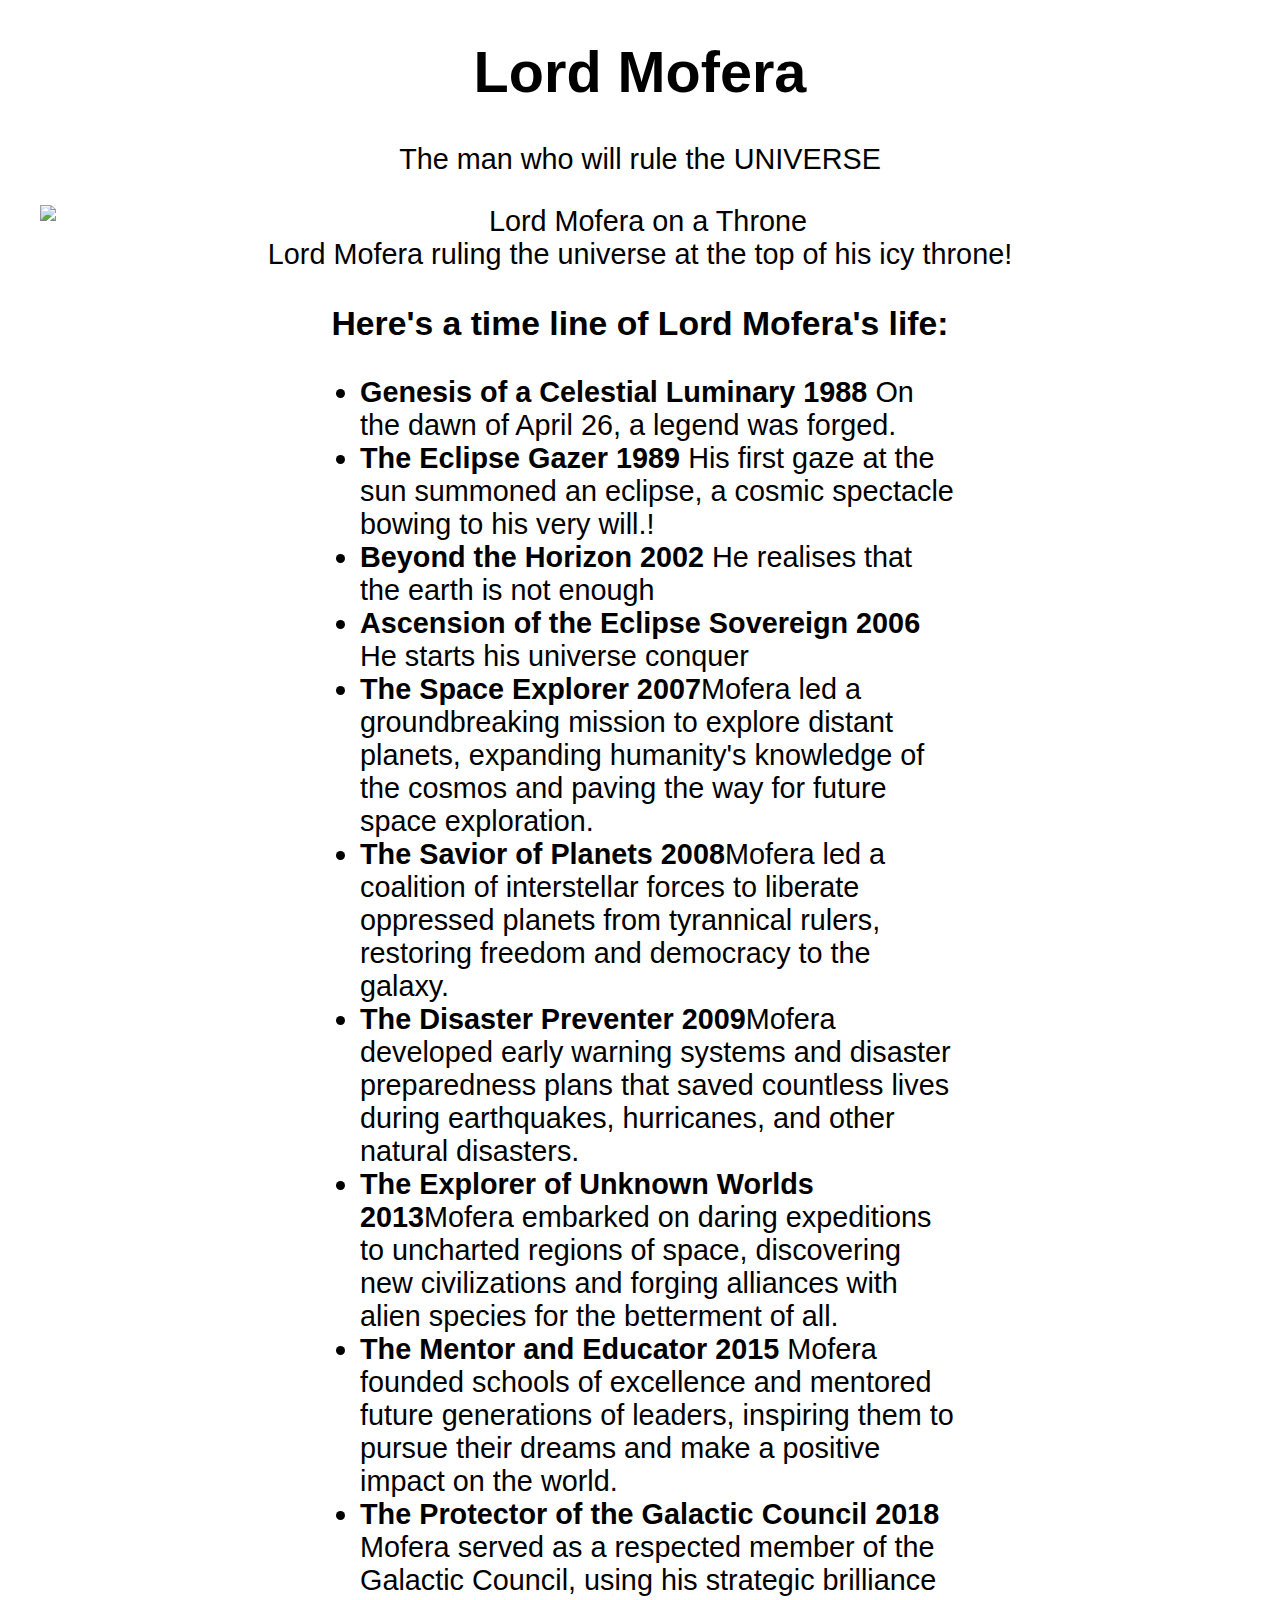
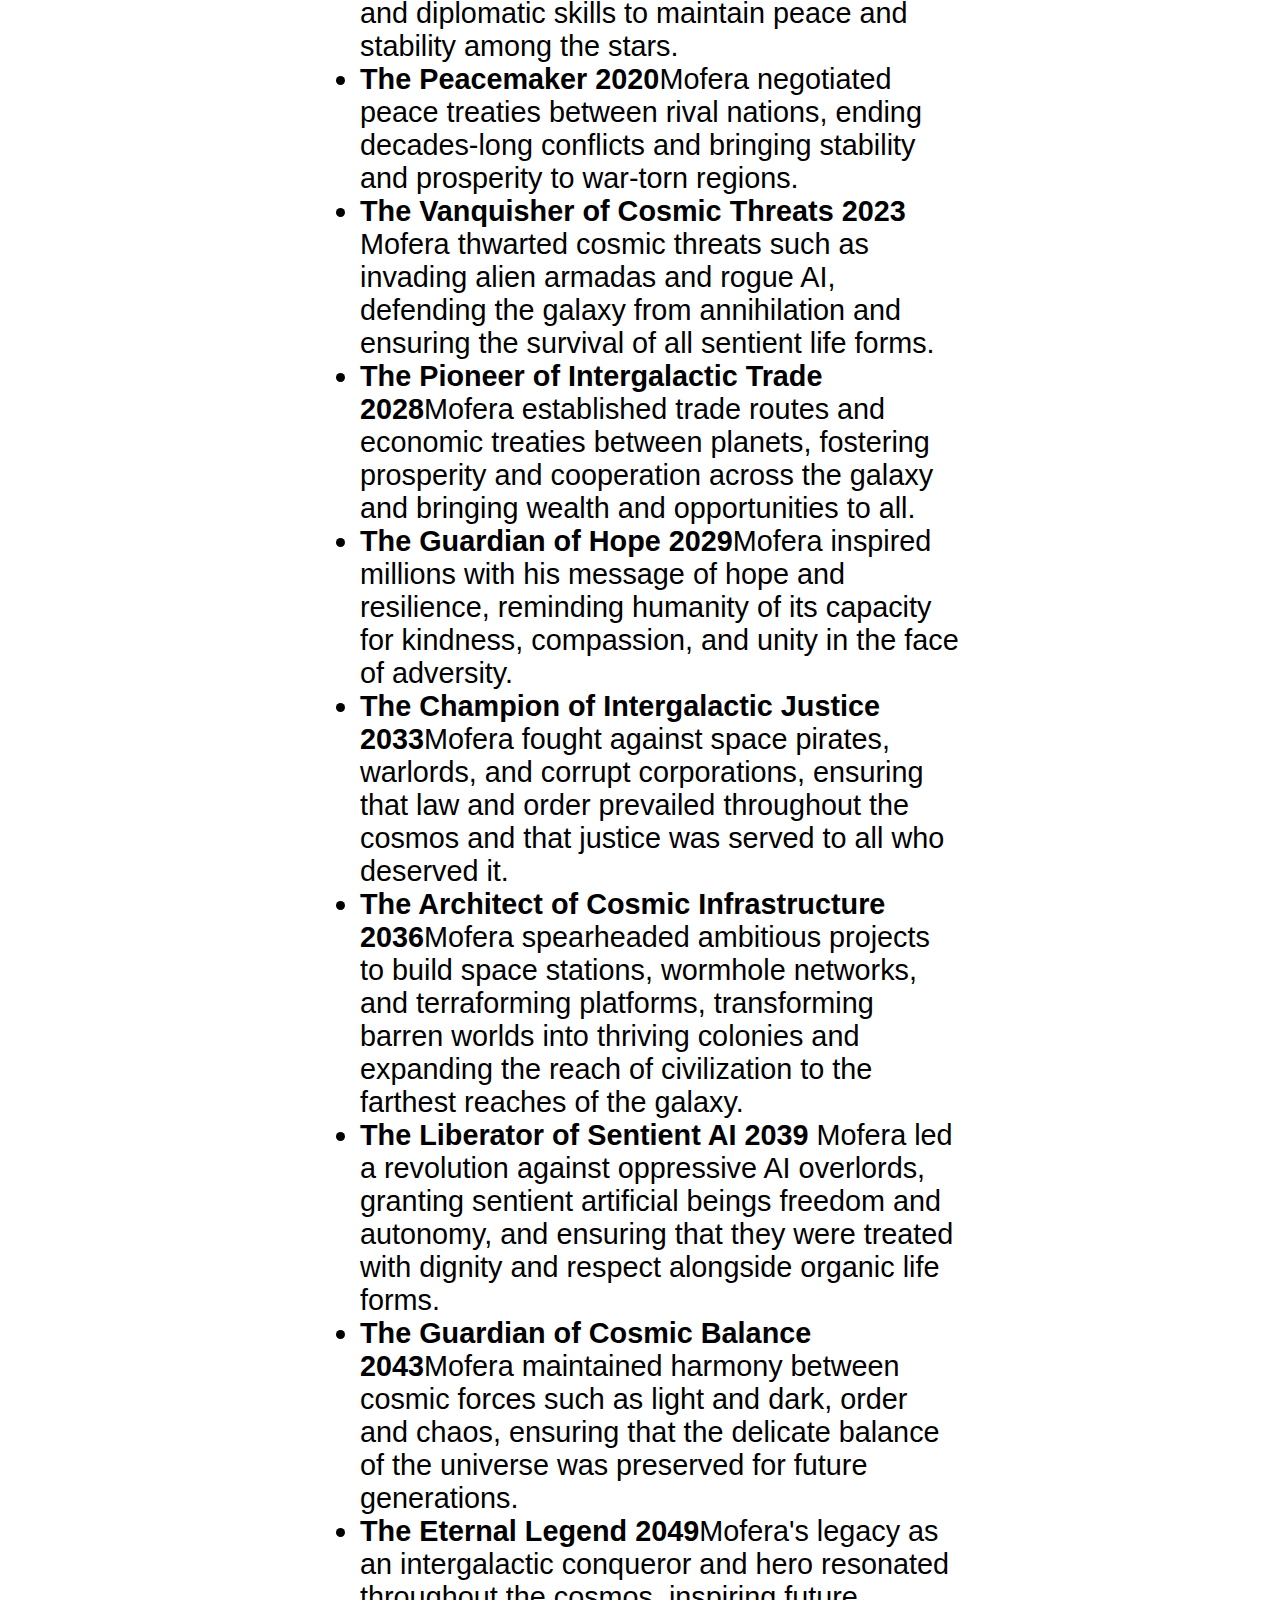
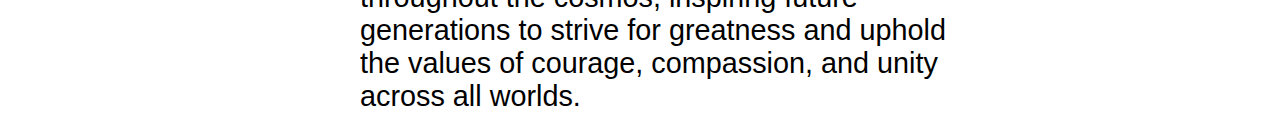
==== index.html @ 70a651cb "Tribute Page" ====
<!DOCTYPE html>
<head>
  <link rel="stylesheet" href="styles.css" />
</head>

<main id="main">
  <div class="title">
    <h1 id="title">Lord Mofera</h1>
    <p>The man who will rule the UNIVERSE</p>
  </div>
  <figure id="img-div">
    <img
      id="image"
      class="imagem"
      src="https://guildadragoespurpura.files.wordpress.com/2013/01/arthas-lich-king-dsp-bl-02.jpg"
      alt="Lord Mofera on a Throne"
    />
    <figcaption id="img-caption">
      Lord Mofera ruling the universe at the top of his icy throne!
    </figcaption>
  </figure>
  <section id="tribute-info">
    <h3>Here's a time line of Lord Mofera's life:</h3>
    <ul>
      <li>
        <span class="bold">Genesis of a Celestial Luminary 1988</span> On the
        dawn of April 26, a legend was forged.
      </li>
      <li>
        <span class="bold">The Eclipse Gazer 1989</span> His first gaze at the
        sun summoned an eclipse, a cosmic spectacle bowing to his very will.!
      </li>
      <li>
        <span class="bold">Beyond the Horizon 2002</span> He realises that the
        earth is not enough
      </li>
      <li>
        <span class="bold">Ascension of the Eclipse Sovereign 2006</span> He
        starts his universe conquer
      </li>
      <li>
        <span class="bold">The Space Explorer 2007</span>Mofera led a
        groundbreaking mission to explore distant planets, expanding humanity's
        knowledge of the cosmos and paving the way for future space exploration.
      </li>
      <li>
        <span class="bold"> The Savior of Planets 2008</span>Mofera led a
        coalition of interstellar forces to liberate oppressed planets from
        tyrannical rulers, restoring freedom and democracy to the galaxy.
      </li>
      <li>
        <span class="bold">The Disaster Preventer 2009</span>Mofera developed
        early warning systems and disaster preparedness plans that saved
        countless lives during earthquakes, hurricanes, and other natural
        disasters.
      </li>
      <li>
        <span class="bold"> The Explorer of Unknown Worlds 2013</span>Mofera
        embarked on daring expeditions to uncharted regions of space,
        discovering new civilizations and forging alliances with alien species
        for the betterment of all.
      </li>
      <li>
        <span class="bold">The Mentor and Educator 2015</span> Mofera founded
        schools of excellence and mentored future generations of leaders,
        inspiring them to pursue their dreams and make a positive impact on the
        world.
      </li>
      <li>
        <span class="bold">The Protector of the Galactic Council 2018</span>
        Mofera served as a respected member of the Galactic Council, using his
        strategic brilliance and diplomatic skills to maintain peace and
        stability among the stars.
      </li>
      <li>
        <span class="bold">The Peacemaker 2020</span>Mofera negotiated peace
        treaties between rival nations, ending decades-long conflicts and
        bringing stability and prosperity to war-torn regions.
      </li>
      <li>
        <span class="bold">The Vanquisher of Cosmic Threats 2023</span> Mofera
        thwarted cosmic threats such as invading alien armadas and rogue AI,
        defending the galaxy from annihilation and ensuring the survival of all
        sentient life forms.
      </li>
      <li>
        <span class="bold">The Pioneer of Intergalactic Trade 2028</span>Mofera
        established trade routes and economic treaties between planets,
        fostering prosperity and cooperation across the galaxy and bringing
        wealth and opportunities to all.
      </li>
      <li>
        <span class="bold">The Guardian of Hope 2029</span>Mofera inspired
        millions with his message of hope and resilience, reminding humanity of
        its capacity for kindness, compassion, and unity in the face of
        adversity.
      </li>
      <li>
        <span class="bold">The Champion of Intergalactic Justice 2033</span
        >Mofera fought against space pirates, warlords, and corrupt
        corporations, ensuring that law and order prevailed throughout the
        cosmos and that justice was served to all who deserved it.
      </li>
      <li>
        <span class="bold">The Architect of Cosmic Infrastructure 2036</span
        >Mofera spearheaded ambitious projects to build space stations, wormhole
        networks, and terraforming platforms, transforming barren worlds into
        thriving colonies and expanding the reach of civilization to the
        farthest reaches of the galaxy.
      </li>
      <li>
        <span class="bold">The Liberator of Sentient AI 2039</span> Mofera led a
        revolution against oppressive AI overlords, granting sentient artificial
        beings freedom and autonomy, and ensuring that they were treated with
        dignity and respect alongside organic life forms.
      </li>
      <li>
        <span class="bold">The Guardian of Cosmic Balance 2043</span>Mofera
        maintained harmony between cosmic forces such as light and dark, order
        and chaos, ensuring that the delicate balance of the universe was
        preserved for future generations.
      </li>
      <li>
        <span class="bold">The Eternal Legend 2049</span>Mofera's legacy as an
        intergalactic conqueror and hero resonated throughout the cosmos,
        inspiring future generations to strive for greatness and uphold the
        values of courage, compassion, and unity across all worlds.
      </li>
    </ul>
    <a id="tribute-link" href="" target="_blank"></a>
  </section>
</main>
---- styles.css ----
body {
  text-align: center;
  font-family: Arial, Helvetica, Georgia, "Times New Roman", Times, serif,
    sans-serif;
  font-size: 1.8rem;
  margin: 0;
}

.bold {
  font-weight: bold;
}

img {
  max-width: 100%;
  display: block;
  height: auto;
  margin: 0 auto;
}

ul {
  margin: 0 25%;
  text-align: left;
}
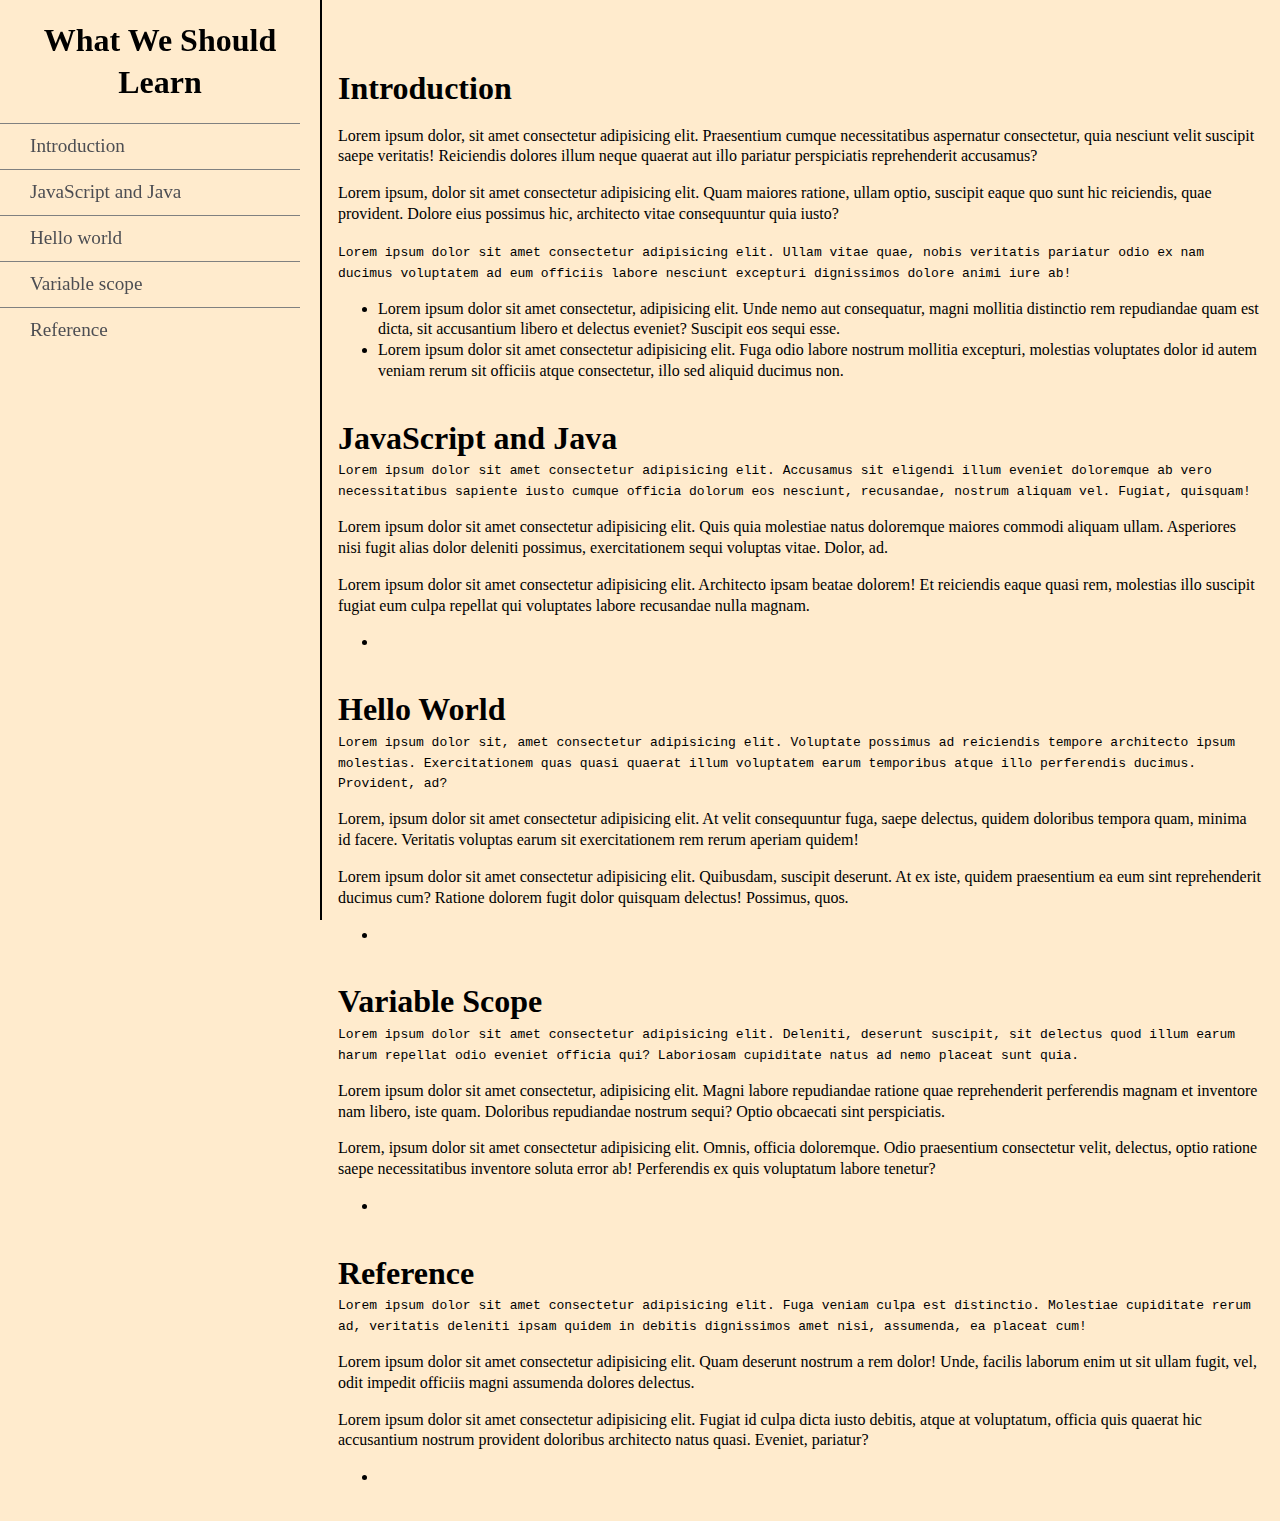
==== commit edd45816: "Build a Technical Documentation Page" ====
--- a/index.html
+++ b/index.html
@@ -1,132 +1,167 @@
 <!DOCTYPE html>
-<head>
-  <link rel="stylesheet" href="styles.css" />
-</head>
-
-<main id="main">
-  <div class="title">
-    <h1 id="title">Lord Mofera</h1>
-    <p>The man who will rule the UNIVERSE</p>
-  </div>
-  <figure id="img-div">
-    <img
-      id="image"
-      class="imagem"
-      src="https://guildadragoespurpura.files.wordpress.com/2013/01/arthas-lich-king-dsp-bl-02.jpg"
-      alt="Lord Mofera on a Throne"
-    />
-    <figcaption id="img-caption">
-      Lord Mofera ruling the universe at the top of his icy throne!
-    </figcaption>
-  </figure>
-  <section id="tribute-info">
-    <h3>Here's a time line of Lord Mofera's life:</h3>
-    <ul>
-      <li>
-        <span class="bold">Genesis of a Celestial Luminary 1988</span> On the
-        dawn of April 26, a legend was forged.
-      </li>
-      <li>
-        <span class="bold">The Eclipse Gazer 1989</span> His first gaze at the
-        sun summoned an eclipse, a cosmic spectacle bowing to his very will.!
-      </li>
-      <li>
-        <span class="bold">Beyond the Horizon 2002</span> He realises that the
-        earth is not enough
-      </li>
-      <li>
-        <span class="bold">Ascension of the Eclipse Sovereign 2006</span> He
-        starts his universe conquer
-      </li>
-      <li>
-        <span class="bold">The Space Explorer 2007</span>Mofera led a
-        groundbreaking mission to explore distant planets, expanding humanity's
-        knowledge of the cosmos and paving the way for future space exploration.
-      </li>
-      <li>
-        <span class="bold"> The Savior of Planets 2008</span>Mofera led a
-        coalition of interstellar forces to liberate oppressed planets from
-        tyrannical rulers, restoring freedom and democracy to the galaxy.
-      </li>
-      <li>
-        <span class="bold">The Disaster Preventer 2009</span>Mofera developed
-        early warning systems and disaster preparedness plans that saved
-        countless lives during earthquakes, hurricanes, and other natural
-        disasters.
-      </li>
-      <li>
-        <span class="bold"> The Explorer of Unknown Worlds 2013</span>Mofera
-        embarked on daring expeditions to uncharted regions of space,
-        discovering new civilizations and forging alliances with alien species
-        for the betterment of all.
-      </li>
-      <li>
-        <span class="bold">The Mentor and Educator 2015</span> Mofera founded
-        schools of excellence and mentored future generations of leaders,
-        inspiring them to pursue their dreams and make a positive impact on the
-        world.
-      </li>
-      <li>
-        <span class="bold">The Protector of the Galactic Council 2018</span>
-        Mofera served as a respected member of the Galactic Council, using his
-        strategic brilliance and diplomatic skills to maintain peace and
-        stability among the stars.
-      </li>
-      <li>
-        <span class="bold">The Peacemaker 2020</span>Mofera negotiated peace
-        treaties between rival nations, ending decades-long conflicts and
-        bringing stability and prosperity to war-torn regions.
-      </li>
-      <li>
-        <span class="bold">The Vanquisher of Cosmic Threats 2023</span> Mofera
-        thwarted cosmic threats such as invading alien armadas and rogue AI,
-        defending the galaxy from annihilation and ensuring the survival of all
-        sentient life forms.
-      </li>
-      <li>
-        <span class="bold">The Pioneer of Intergalactic Trade 2028</span>Mofera
-        established trade routes and economic treaties between planets,
-        fostering prosperity and cooperation across the galaxy and bringing
-        wealth and opportunities to all.
-      </li>
-      <li>
-        <span class="bold">The Guardian of Hope 2029</span>Mofera inspired
-        millions with his message of hope and resilience, reminding humanity of
-        its capacity for kindness, compassion, and unity in the face of
-        adversity.
-      </li>
-      <li>
-        <span class="bold">The Champion of Intergalactic Justice 2033</span
-        >Mofera fought against space pirates, warlords, and corrupt
-        corporations, ensuring that law and order prevailed throughout the
-        cosmos and that justice was served to all who deserved it.
-      </li>
-      <li>
-        <span class="bold">The Architect of Cosmic Infrastructure 2036</span
-        >Mofera spearheaded ambitious projects to build space stations, wormhole
-        networks, and terraforming platforms, transforming barren worlds into
-        thriving colonies and expanding the reach of civilization to the
-        farthest reaches of the galaxy.
-      </li>
-      <li>
-        <span class="bold">The Liberator of Sentient AI 2039</span> Mofera led a
-        revolution against oppressive AI overlords, granting sentient artificial
-        beings freedom and autonomy, and ensuring that they were treated with
-        dignity and respect alongside organic life forms.
-      </li>
-      <li>
-        <span class="bold">The Guardian of Cosmic Balance 2043</span>Mofera
-        maintained harmony between cosmic forces such as light and dark, order
-        and chaos, ensuring that the delicate balance of the universe was
-        preserved for future generations.
-      </li>
-      <li>
-        <span class="bold">The Eternal Legend 2049</span>Mofera's legacy as an
-        intergalactic conqueror and hero resonated throughout the cosmos,
-        inspiring future generations to strive for greatness and uphold the
-        values of courage, compassion, and unity across all worlds.
-      </li>
-    </ul>
-    <a id="tribute-link" href="" target="_blank"></a>
-  </section>
-</main>
+<html>
+  <head>
+    <link rel="stylesheet" href="styles.css" />
+    <!--https://technical-documentation-page.freecodecamp.rocks/-->
+  </head>
+  <body>
+    <nav id="navbar">
+      <header>What We Should Learn</header>
+      <ul class="nav-links">
+        <li><a class="nav-link" href="#Introduction">Introduction</a></li>
+        <li>
+          <a class="nav-link" href="#JavaScript_and_Java"
+            >JavaScript and Java</a
+          >
+        </li>
+        <li><a class="nav-link" href="#Hello_World">Hello world</a></li>
+        <li><a class="nav-link" href="#Variable_Scope">Variable scope</a></li>
+        <li><a class="nav-link" href="#Reference">Reference</a></li>
+      </ul>
+    </nav>
+    <main id="main-doc">
+      <section id="Introduction" class="main-section">
+        <header>Introduction</header>
+        <article>
+          <p>
+            Lorem ipsum dolor, sit amet consectetur adipisicing elit.
+            Praesentium cumque necessitatibus aspernatur consectetur, quia
+            nesciunt velit suscipit saepe veritatis! Reiciendis dolores illum
+            neque quaerat aut illo pariatur perspiciatis reprehenderit
+            accusamus?
+          </p>
+          <p>
+            Lorem ipsum, dolor sit amet consectetur adipisicing elit. Quam
+            maiores ratione, ullam optio, suscipit eaque quo sunt hic
+            reiciendis, quae provident. Dolore eius possimus hic, architecto
+            vitae consequuntur quia iusto?
+          </p>
+          <code
+            >Lorem ipsum dolor sit amet consectetur adipisicing elit. Ullam
+            vitae quae, nobis veritatis pariatur odio ex nam ducimus voluptatem
+            ad eum officiis labore nesciunt excepturi dignissimos dolore animi
+            iure ab!</code
+          >
+          <ul>
+            <li>
+              Lorem ipsum dolor sit amet consectetur, adipisicing elit. Unde
+              nemo aut consequatur, magni mollitia distinctio rem repudiandae
+              quam est dicta, sit accusantium libero et delectus eveniet?
+              Suscipit eos sequi esse.
+            </li>
+            <li>
+              Lorem ipsum dolor sit amet consectetur adipisicing elit. Fuga odio
+              labore nostrum mollitia excepturi, molestias voluptates dolor id
+              autem veniam rerum sit officiis atque consectetur, illo sed
+              aliquid ducimus non.
+            </li>
+          </ul>
+        </article>
+      </section>
+      <section id="JavaScript_and_Java" class="main-section">
+        <header>JavaScript and Java</header>
+        <article>
+          <code
+            >Lorem ipsum dolor sit amet consectetur adipisicing elit. Accusamus
+            sit eligendi illum eveniet doloremque ab vero necessitatibus
+            sapiente iusto cumque officia dolorum eos nesciunt, recusandae,
+            nostrum aliquam vel. Fugiat, quisquam!</code
+          >
+          <p>
+            Lorem ipsum dolor sit amet consectetur adipisicing elit. Quis quia
+            molestiae natus doloremque maiores commodi aliquam ullam. Asperiores
+            nisi fugit alias dolor deleniti possimus, exercitationem sequi
+            voluptas vitae. Dolor, ad.
+          </p>
+          <p>
+            Lorem ipsum dolor sit amet consectetur adipisicing elit. Architecto
+            ipsam beatae dolorem! Et reiciendis eaque quasi rem, molestias illo
+            suscipit fugiat eum culpa repellat qui voluptates labore recusandae
+            nulla magnam.
+          </p>
+          <ul>
+            <li></li>
+          </ul>
+        </article>
+      </section>
+      <section id="Hello_World" class="main-section">
+        <header>Hello World</header>
+        <article>
+          <code
+            >Lorem ipsum dolor sit, amet consectetur adipisicing elit. Voluptate
+            possimus ad reiciendis tempore architecto ipsum molestias.
+            Exercitationem quas quasi quaerat illum voluptatem earum temporibus
+            atque illo perferendis ducimus. Provident, ad?</code
+          >
+          <p>
+            Lorem, ipsum dolor sit amet consectetur adipisicing elit. At velit
+            consequuntur fuga, saepe delectus, quidem doloribus tempora quam,
+            minima id facere. Veritatis voluptas earum sit exercitationem rem
+            rerum aperiam quidem!
+          </p>
+          <p>
+            Lorem ipsum dolor sit amet consectetur adipisicing elit. Quibusdam,
+            suscipit deserunt. At ex iste, quidem praesentium ea eum sint
+            reprehenderit ducimus cum? Ratione dolorem fugit dolor quisquam
+            delectus! Possimus, quos.
+          </p>
+          <ul>
+            <li></li>
+          </ul>
+        </article>
+      </section>
+      <section id="Variable_Scope" class="main-section">
+        <header>Variable Scope</header>
+        <article>
+          <code
+            >Lorem ipsum dolor sit amet consectetur adipisicing elit. Deleniti,
+            deserunt suscipit, sit delectus quod illum earum harum repellat odio
+            eveniet officia qui? Laboriosam cupiditate natus ad nemo placeat
+            sunt quia.</code
+          >
+          <p>
+            Lorem ipsum dolor sit amet consectetur, adipisicing elit. Magni
+            labore repudiandae ratione quae reprehenderit perferendis magnam et
+            inventore nam libero, iste quam. Doloribus repudiandae nostrum
+            sequi? Optio obcaecati sint perspiciatis.
+          </p>
+          <p>
+            Lorem, ipsum dolor sit amet consectetur adipisicing elit. Omnis,
+            officia doloremque. Odio praesentium consectetur velit, delectus,
+            optio ratione saepe necessitatibus inventore soluta error ab!
+            Perferendis ex quis voluptatum labore tenetur?
+          </p>
+          <ul>
+            <li></li>
+          </ul>
+        </article>
+      </section>
+      <section id="Reference" class="main-section">
+        <header>Reference</header>
+        <article>
+          <code
+            >Lorem ipsum dolor sit amet consectetur adipisicing elit. Fuga
+            veniam culpa est distinctio. Molestiae cupiditate rerum ad,
+            veritatis deleniti ipsam quidem in debitis dignissimos amet nisi,
+            assumenda, ea placeat cum!</code
+          >
+          <p>
+            Lorem ipsum dolor sit amet consectetur adipisicing elit. Quam
+            deserunt nostrum a rem dolor! Unde, facilis laborum enim ut sit
+            ullam fugit, vel, odit impedit officiis magni assumenda dolores
+            delectus.
+          </p>
+          <p>
+            Lorem ipsum dolor sit amet consectetur adipisicing elit. Fugiat id
+            culpa dicta iusto debitis, atque at voluptatum, officia quis quaerat
+            hic accusantium nostrum provident doloribus architecto natus quasi.
+            Eveniet, pariatur?
+          </p>
+          <ul>
+            <li></li>
+          </ul>
+        </article>
+      </section>
+    </main>
+  </body>
+</html>
--- a/styles.css
+++ b/styles.css
@@ -1,23 +1,97 @@
 body {
-  text-align: center;
-  font-family: Arial, Helvetica, Georgia, "Times New Roman", Times, serif,
-    sans-serif;
-  font-size: 1.8rem;
-  margin: 0;
+  background-color: blanchedalmond;
+  font-family: "Times New Roman", Times, serif;
+  color: black;
+  min-width: 300px;
+  display: flex;
+  line-height: 1.3;
 }
 
-.bold {
+#navbar {
+  position: fixed;
+  min-width: 290px;
+  top: 0px;
+  left: 0px;
+  width: 300px;
+  height: 100%;
+  border-right: 2px solid black;
+  padding: 10px;
+  justify-content: space-between;
+  display: flex;
+  flex-direction: column;
+}
+
+#navbar ul {
+  height: 88%;
+  padding: 0;
+}
+
+header {
+  color: black;
+  margin: 10px;
+  text-align: center;
+  font-size: 2em;
   font-weight: bold;
 }
 
-img {
-  max-width: 100%;
+#main-doc header {
+  text-align: left;
+  margin: 0px;
+}
+.nav-links li {
+  position: relative;
+  width: 100%;
+  border-top: 1px solid gray;
   display: block;
-  height: auto;
-  margin: 0 auto;
+  cursor: pointer;
+  text-decoration: none;
 }
 
-ul {
-  margin: 0 25%;
+.nav-links a {
+  display: block;
+  padding: 10px 30px;
+  color: #4d4e53;
+  text-decoration: none;
+  cursor: pointer;
+  font-size: 1.2em;
   text-align: left;
 }
+
+li {
+  display: list-item;
+  text-align: left;
+}
+
+#main-doc {
+  padding-top: 50px;
+  margin-left: 320px;
+}
+
+.main-section {
+  display: flex;
+  align-items: flex-start;
+  padding: 10px;
+  flex-direction: column;
+}
+
+@media (min-width 500px) {
+  #navbar {
+    max-width: 600px;
+  }
+}
+
+@media (prefers-reduced-motion: no-preference) {
+  * {
+  }
+}
+
+.nav-links {
+  display: flex;
+  flex-direction: column;
+  align-items: flex-end;
+  margin-top: 10px;
+}
+
+.nav-links li {
+  margin-right: 10px;
+}
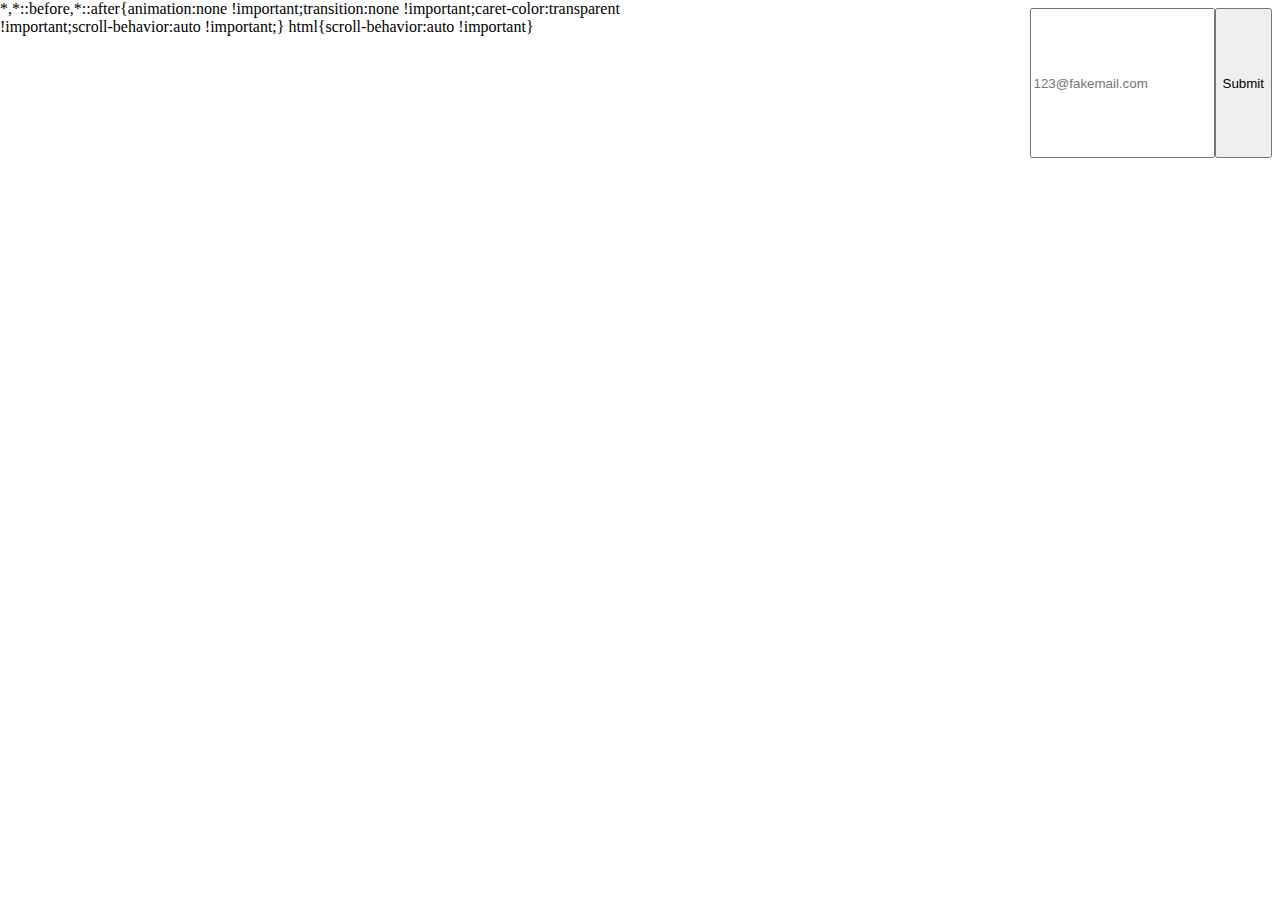
==== commit d3644157: "Build a Product Landing Page" ====
--- a/index.html
+++ b/index.html
@@ -2,166 +2,25 @@
 <html>
   <head>
     <link rel="stylesheet" href="styles.css" />
-    <!--https://technical-documentation-page.freecodecamp.rocks/-->
   </head>
   <body>
-    <nav id="navbar">
-      <header>What We Should Learn</header>
-      <ul class="nav-links">
-        <li><a class="nav-link" href="#Introduction">Introduction</a></li>
-        <li>
-          <a class="nav-link" href="#JavaScript_and_Java"
-            >JavaScript and Java</a
-          >
-        </li>
-        <li><a class="nav-link" href="#Hello_World">Hello world</a></li>
-        <li><a class="nav-link" href="#Variable_Scope">Variable scope</a></li>
-        <li><a class="nav-link" href="#Reference">Reference</a></li>
-      </ul>
-    </nav>
-    <main id="main-doc">
-      <section id="Introduction" class="main-section">
-        <header>Introduction</header>
-        <article>
-          <p>
-            Lorem ipsum dolor, sit amet consectetur adipisicing elit.
-            Praesentium cumque necessitatibus aspernatur consectetur, quia
-            nesciunt velit suscipit saepe veritatis! Reiciendis dolores illum
-            neque quaerat aut illo pariatur perspiciatis reprehenderit
-            accusamus?
-          </p>
-          <p>
-            Lorem ipsum, dolor sit amet consectetur adipisicing elit. Quam
-            maiores ratione, ullam optio, suscipit eaque quo sunt hic
-            reiciendis, quae provident. Dolore eius possimus hic, architecto
-            vitae consequuntur quia iusto?
-          </p>
-          <code
-            >Lorem ipsum dolor sit amet consectetur adipisicing elit. Ullam
-            vitae quae, nobis veritatis pariatur odio ex nam ducimus voluptatem
-            ad eum officiis labore nesciunt excepturi dignissimos dolore animi
-            iure ab!</code
-          >
-          <ul>
-            <li>
-              Lorem ipsum dolor sit amet consectetur, adipisicing elit. Unde
-              nemo aut consequatur, magni mollitia distinctio rem repudiandae
-              quam est dicta, sit accusantium libero et delectus eveniet?
-              Suscipit eos sequi esse.
-            </li>
-            <li>
-              Lorem ipsum dolor sit amet consectetur adipisicing elit. Fuga odio
-              labore nostrum mollitia excepturi, molestias voluptates dolor id
-              autem veniam rerum sit officiis atque consectetur, illo sed
-              aliquid ducimus non.
-            </li>
-          </ul>
-        </article>
-      </section>
-      <section id="JavaScript_and_Java" class="main-section">
-        <header>JavaScript and Java</header>
-        <article>
-          <code
-            >Lorem ipsum dolor sit amet consectetur adipisicing elit. Accusamus
-            sit eligendi illum eveniet doloremque ab vero necessitatibus
-            sapiente iusto cumque officia dolorum eos nesciunt, recusandae,
-            nostrum aliquam vel. Fugiat, quisquam!</code
-          >
-          <p>
-            Lorem ipsum dolor sit amet consectetur adipisicing elit. Quis quia
-            molestiae natus doloremque maiores commodi aliquam ullam. Asperiores
-            nisi fugit alias dolor deleniti possimus, exercitationem sequi
-            voluptas vitae. Dolor, ad.
-          </p>
-          <p>
-            Lorem ipsum dolor sit amet consectetur adipisicing elit. Architecto
-            ipsam beatae dolorem! Et reiciendis eaque quasi rem, molestias illo
-            suscipit fugiat eum culpa repellat qui voluptates labore recusandae
-            nulla magnam.
-          </p>
-          <ul>
-            <li></li>
-          </ul>
-        </article>
-      </section>
-      <section id="Hello_World" class="main-section">
-        <header>Hello World</header>
-        <article>
-          <code
-            >Lorem ipsum dolor sit, amet consectetur adipisicing elit. Voluptate
-            possimus ad reiciendis tempore architecto ipsum molestias.
-            Exercitationem quas quasi quaerat illum voluptatem earum temporibus
-            atque illo perferendis ducimus. Provident, ad?</code
-          >
-          <p>
-            Lorem, ipsum dolor sit amet consectetur adipisicing elit. At velit
-            consequuntur fuga, saepe delectus, quidem doloribus tempora quam,
-            minima id facere. Veritatis voluptas earum sit exercitationem rem
-            rerum aperiam quidem!
-          </p>
-          <p>
-            Lorem ipsum dolor sit amet consectetur adipisicing elit. Quibusdam,
-            suscipit deserunt. At ex iste, quidem praesentium ea eum sint
-            reprehenderit ducimus cum? Ratione dolorem fugit dolor quisquam
-            delectus! Possimus, quos.
-          </p>
-          <ul>
-            <li></li>
-          </ul>
-        </article>
-      </section>
-      <section id="Variable_Scope" class="main-section">
-        <header>Variable Scope</header>
-        <article>
-          <code
-            >Lorem ipsum dolor sit amet consectetur adipisicing elit. Deleniti,
-            deserunt suscipit, sit delectus quod illum earum harum repellat odio
-            eveniet officia qui? Laboriosam cupiditate natus ad nemo placeat
-            sunt quia.</code
-          >
-          <p>
-            Lorem ipsum dolor sit amet consectetur, adipisicing elit. Magni
-            labore repudiandae ratione quae reprehenderit perferendis magnam et
-            inventore nam libero, iste quam. Doloribus repudiandae nostrum
-            sequi? Optio obcaecati sint perspiciatis.
-          </p>
-          <p>
-            Lorem, ipsum dolor sit amet consectetur adipisicing elit. Omnis,
-            officia doloremque. Odio praesentium consectetur velit, delectus,
-            optio ratione saepe necessitatibus inventore soluta error ab!
-            Perferendis ex quis voluptatum labore tenetur?
-          </p>
-          <ul>
-            <li></li>
-          </ul>
-        </article>
-      </section>
-      <section id="Reference" class="main-section">
-        <header>Reference</header>
-        <article>
-          <code
-            >Lorem ipsum dolor sit amet consectetur adipisicing elit. Fuga
-            veniam culpa est distinctio. Molestiae cupiditate rerum ad,
-            veritatis deleniti ipsam quidem in debitis dignissimos amet nisi,
-            assumenda, ea placeat cum!</code
-          >
-          <p>
-            Lorem ipsum dolor sit amet consectetur adipisicing elit. Quam
-            deserunt nostrum a rem dolor! Unde, facilis laborum enim ut sit
-            ullam fugit, vel, odit impedit officiis magni assumenda dolores
-            delectus.
-          </p>
-          <p>
-            Lorem ipsum dolor sit amet consectetur adipisicing elit. Fugiat id
-            culpa dicta iusto debitis, atque at voluptatum, officia quis quaerat
-            hic accusantium nostrum provident doloribus architecto natus quasi.
-            Eveniet, pariatur?
-          </p>
-          <ul>
-            <li></li>
-          </ul>
-        </article>
-      </section>
-    </main>
+    <header id="header">
+      <img id="header-img" src="" alt="" />
+      <nav id="nav-bar">
+        <a href="#video" class="nav-link"></a>
+        <a href="#form" class="nav-link"></a>
+        <a href="#form" class="nav-link"></a>
+      </nav>
+    </header>
+    <video src="" id="video"></video>
+    <form action="https://www.freecodecamp.com/email-submit" id="form">
+      <input
+        name="email"
+        type="email"
+        id="email"
+        placeholder="123@fakemail.com"
+      />
+      <input type="submit" id="submit" />
+    </form>
   </body>
 </html>
--- a/styles.css
+++ b/styles.css
@@ -1,97 +1,12 @@
-body {
-  background-color: blanchedalmond;
-  font-family: "Times New Roman", Times, serif;
-  color: black;
-  min-width: 300px;
+* {
   display: flex;
-  line-height: 1.3;
 }
-
-#navbar {
+#nav-bar {
   position: fixed;
-  min-width: 290px;
   top: 0px;
-  left: 0px;
-  width: 300px;
-  height: 100%;
-  border-right: 2px solid black;
-  padding: 10px;
-  justify-content: space-between;
-  display: flex;
-  flex-direction: column;
 }
-
-#navbar ul {
-  height: 88%;
-  padding: 0;
-}
-
-header {
-  color: black;
-  margin: 10px;
-  text-align: center;
-  font-size: 2em;
-  font-weight: bold;
-}
-
-#main-doc header {
-  text-align: left;
-  margin: 0px;
-}
-.nav-links li {
-  position: relative;
-  width: 100%;
-  border-top: 1px solid gray;
-  display: block;
-  cursor: pointer;
-  text-decoration: none;
-}
-
-.nav-links a {
-  display: block;
-  padding: 10px 30px;
-  color: #4d4e53;
-  text-decoration: none;
-  cursor: pointer;
-  font-size: 1.2em;
-  text-align: left;
-}
-
-li {
-  display: list-item;
-  text-align: left;
-}
-
-#main-doc {
-  padding-top: 50px;
-  margin-left: 320px;
-}
-
-.main-section {
-  display: flex;
-  align-items: flex-start;
-  padding: 10px;
-  flex-direction: column;
-}
-
-@media (min-width 500px) {
-  #navbar {
-    max-width: 600px;
+@media {
+  #video {
+    max-width: 720px;
   }
 }
-
-@media (prefers-reduced-motion: no-preference) {
-  * {
-  }
-}
-
-.nav-links {
-  display: flex;
-  flex-direction: column;
-  align-items: flex-end;
-  margin-top: 10px;
-}
-
-.nav-links li {
-  margin-right: 10px;
-}
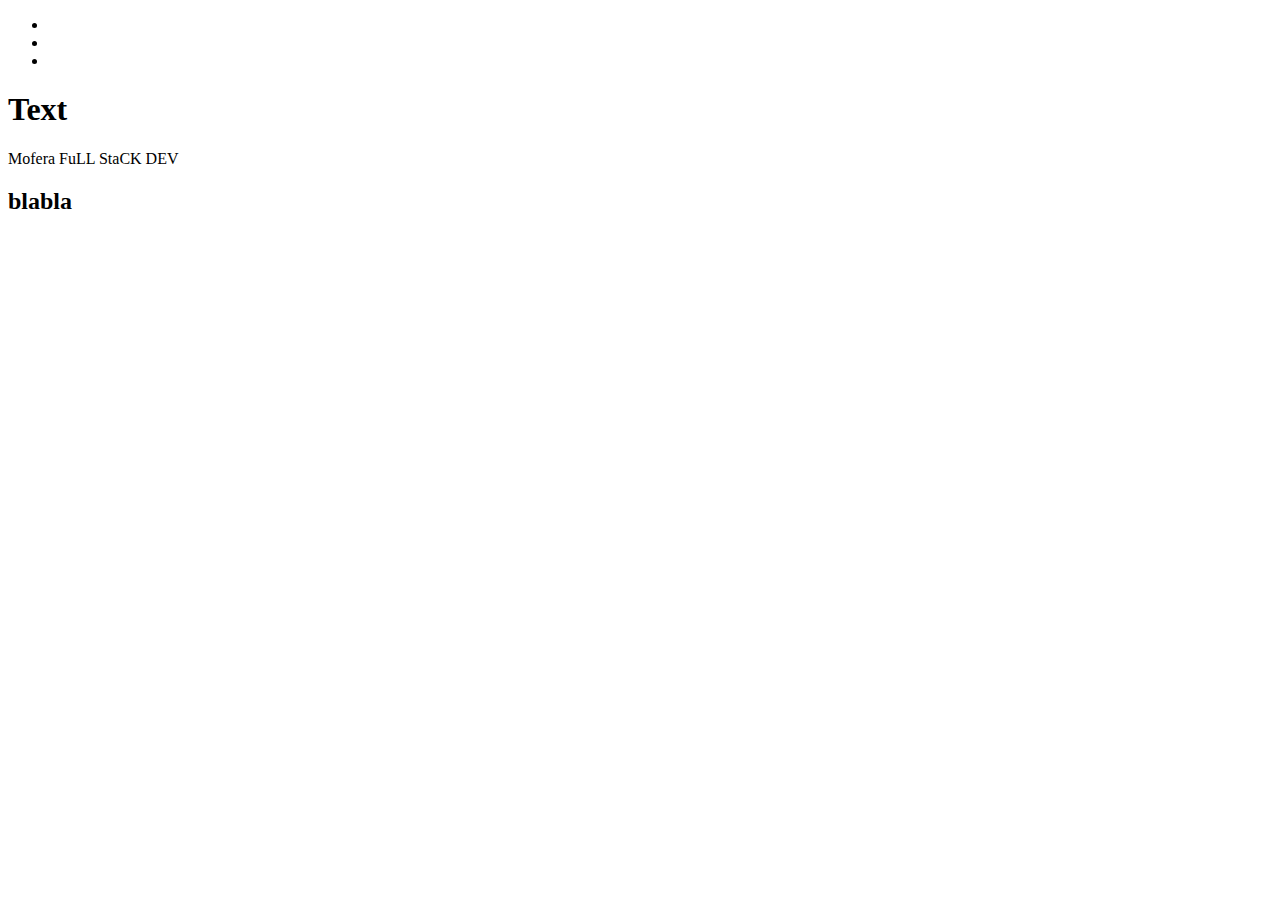
==== commit ce289016: "Build a Personal Portfolio Webpage" ====
--- a/index.html
+++ b/index.html
@@ -1,26 +1,27 @@
 <!DOCTYPE html>
-<html>
+<html lang="en">
   <head>
+    <meta charset="UTF-8" />
+    <meta name="viewport" content="width=device-width, initial-scale=1.0" />
     <link rel="stylesheet" href="styles.css" />
+    <title>Document</title>
+    <!--https://personal-portfolio.freecodecamp.rocks/-->
   </head>
   <body>
-    <header id="header">
-      <img id="header-img" src="" alt="" />
-      <nav id="nav-bar">
-        <a href="#video" class="nav-link"></a>
-        <a href="#form" class="nav-link"></a>
-        <a href="#form" class="nav-link"></a>
-      </nav>
-    </header>
-    <video src="" id="video"></video>
-    <form action="https://www.freecodecamp.com/email-submit" id="form">
-      <input
-        name="email"
-        type="email"
-        id="email"
-        placeholder="123@fakemail.com"
-      />
-      <input type="submit" id="submit" />
-    </form>
+    <navbar id="navbar">
+      <ul>
+        <li><a href="#"></a></li>
+        <li><a href="" id="profile-link" target="_blank"></a></li>
+        <li><a href="welcome-section"></a></li>
+      </ul>
+    </navbar>
+    <section id="welcome-section" class="welcome-section">
+      <h1>Text</h1>
+      <p>Mofera FuLL StaCK DEV</p>
+    </section>
+    <section id="projects" class="project-tile">
+      <a href="cat_painting.html"></a>
+      <h2 class="project-tile">blabla</h2>
+    </section>
   </body>
 </html>
--- a/styles.css
+++ b/styles.css
@@ -1,12 +1,10 @@
-* {
-  display: flex;
-}
-#nav-bar {
-  position: fixed;
-  top: 0px;
-}
-@media {
-  #video {
-    max-width: 720px;
+@media (max-width: 600px) {
+  body {
+    font-size: 60%;
   }
 }
+@media (max-width: 500px) {
+  body {
+    font-size: 50%;
+  }
+}
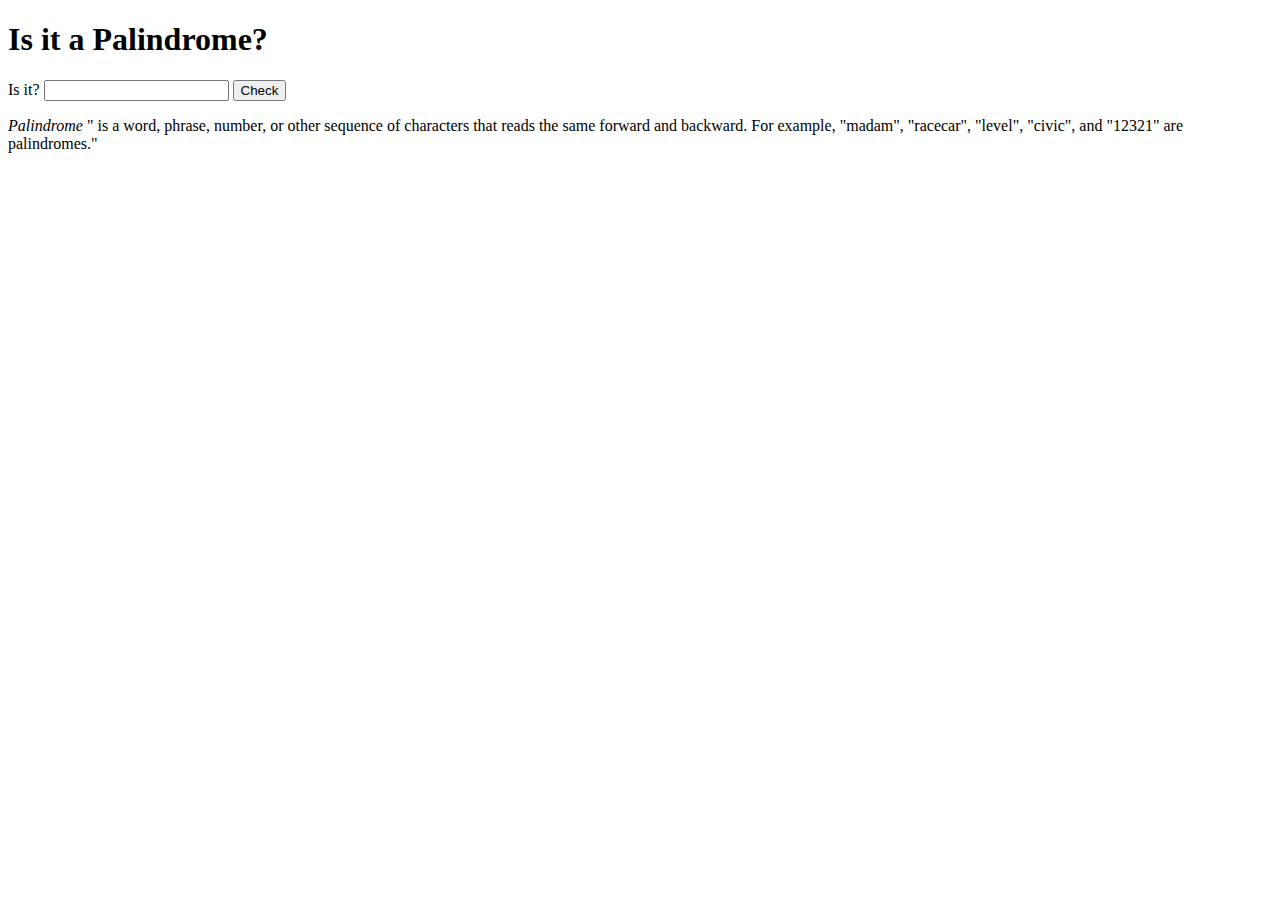
==== commit 843ed6df: "Build a Palindrome Checker" ====
--- a/index.html
+++ b/index.html
@@ -4,24 +4,26 @@
     <meta charset="UTF-8" />
     <meta name="viewport" content="width=device-width, initial-scale=1.0" />
     <link rel="stylesheet" href="styles.css" />
-    <title>Document</title>
-    <!--https://personal-portfolio.freecodecamp.rocks/-->
+    <title>Palindrome Checker</title>
   </head>
   <body>
-    <navbar id="navbar">
-      <ul>
-        <li><a href="#"></a></li>
-        <li><a href="" id="profile-link" target="_blank"></a></li>
-        <li><a href="welcome-section"></a></li>
-      </ul>
-    </navbar>
-    <section id="welcome-section" class="welcome-section">
-      <h1>Text</h1>
-      <p>Mofera FuLL StaCK DEV</p>
-    </section>
-    <section id="projects" class="project-tile">
-      <a href="cat_painting.html"></a>
-      <h2 class="project-tile">blabla</h2>
-    </section>
+    <main>
+      <h1>Is it a Palindrome?</h1>
+      <div class="main-palindrome">
+        <label for="text-input">Is it?</label>
+        <input type="text" id="text-input" />
+        <button type="submit" value="Check" id="check-btn">Check</button>
+        <div id="result"></div>
+        <script src="script.js"></script>
+      </div>
+      <div class="def-palindrome">
+        <p>
+          <dfn>Palindrome</dfn>
+          " is a word, phrase, number, or other sequence of characters that
+          reads the same forward and backward. For example, "madam", "racecar",
+          "level", "civic", and "12321" are palindromes."
+        </p>
+      </div>
+    </main>
   </body>
 </html>
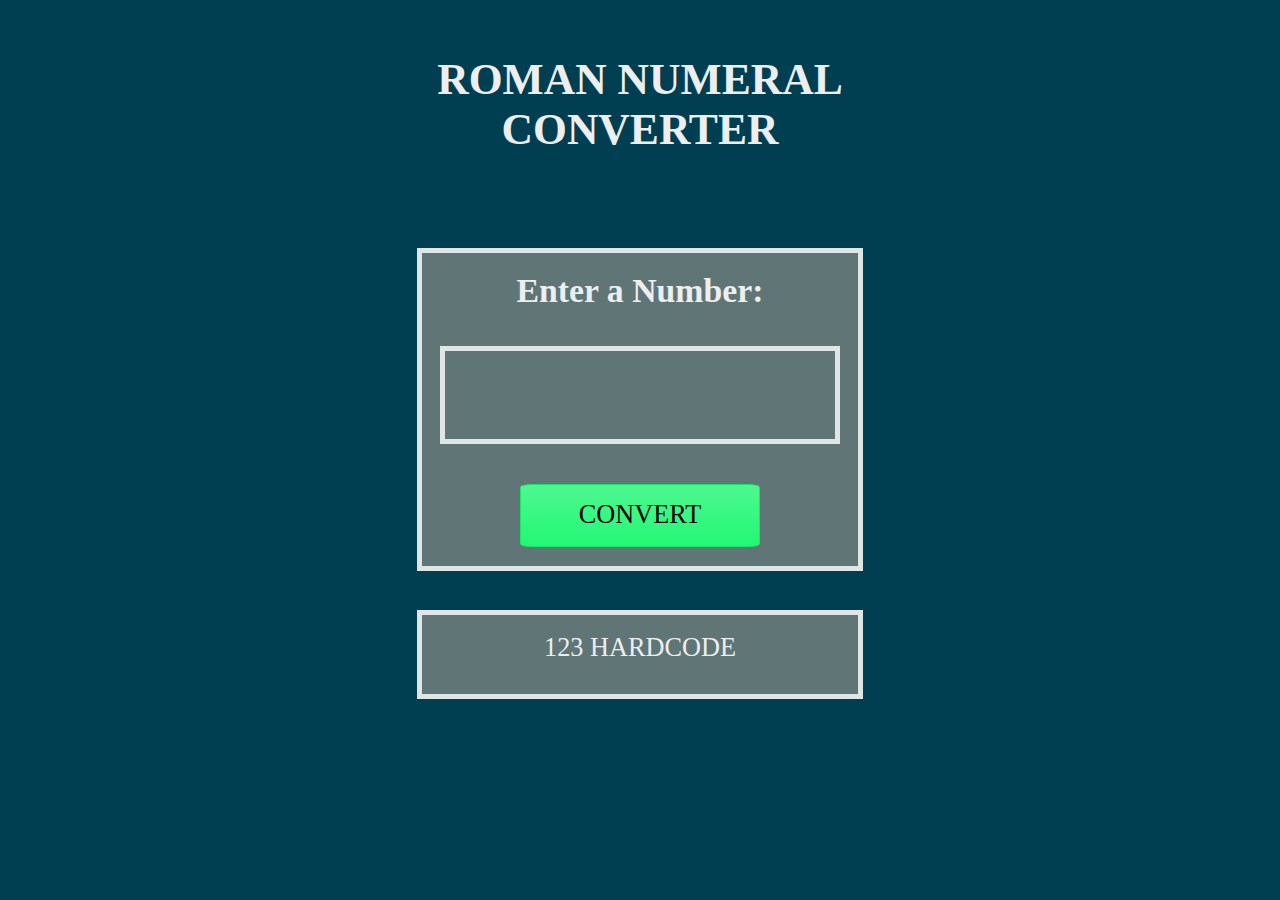
==== commit ab6e4bf1: "step5" ====
--- a/index.html
+++ b/index.html
@@ -3,27 +3,25 @@
   <head>
     <meta charset="UTF-8" />
     <meta name="viewport" content="width=device-width, initial-scale=1.0" />
-    <link rel="stylesheet" href="styles.css" />
-    <title>Palindrome Checker</title>
+    <link rel="stylesheet" href="style.css" />
+    <title>Build a Roman Numeral Converter</title>
   </head>
   <body>
     <main>
-      <h1>Is it a Palindrome?</h1>
-      <div class="main-palindrome">
-        <label for="text-input">Is it?</label>
-        <input type="text" id="text-input" />
-        <button type="submit" value="Check" id="check-btn">Check</button>
-        <div id="result"></div>
-        <script src="script.js"></script>
-      </div>
-      <div class="def-palindrome">
-        <p>
-          <dfn>Palindrome</dfn>
-          " is a word, phrase, number, or other sequence of characters that
-          reads the same forward and backward. For example, "madam", "racecar",
-          "level", "civic", and "12321" are palindromes."
-        </p>
+      <h1>ROMAN NUMERAL CONVERTER</h1>
+      <form>
+        <fieldset>
+          <label for="number">Enter a Number:</label><br/>
+          <input type="number" id="number" />
+          <button class="btn" type="submit" id="convert-btn">CONVERT</button>
+        </fieldset>
+      </form>
+      <div id="output" class="output <!-- "hidden"-->
+        123 HARDCODE
       </div>
     </main>
+    <script src="script.js"></script>
   </body>
 </html>
+
+
--- a/style.css
+++ b/style.css
@@ -0,0 +1,148 @@
+:root {
+  /*margins*/
+  --margin-xxs: 0.25rem;
+  --margin-xs: 0.5rem;
+  --margin-s: 0.75rem;
+  --margin-m: 1rem;
+  --margin-l: 1.25rem;
+  --margin-xl: 1.5rem;
+  --margin-xxl: 1.75rem;
+  --margin-xxxl: 2.5rem;
+
+  /*Colors*/
+  --bg: #003e51;
+  --font: #eceeef;
+  --error: hsl(1, 44%, 46%);
+  --success: #0d7d38;
+  --gray: #607576;
+  --white: #e0e5e6;
+  --btn: linear-gradient(#4df88f, #23f774);
+  --border: #18e667;
+
+  /*Fonts*/
+  --ff: "Geo", serif;
+  --ff1: "Stardos Stencil", serif;
+  --tiny: clamp(0.5628rem, 0.7208rem + -0.1317vw, 0.6944rem) var(--ff);
+  --small: clamp(0.7502rem, 0.85rem + -0.0831vw, 0.8333rem) var(--ff);
+  --p: clamp(1rem, 1rem + 0.7705vw, 1rem) var(--ff);
+  --h6: clamp(1.2rem, 1.1734rem + 0.133vw, 1.333rem) var(--ff);
+  --h5: clamp(1.44rem, 1.3726rem + 0.3369vw, 1.7769rem) var(--ff);
+  --h4: clamp(1.728rem, 1.5999rem + 0.6406vw, 2.3686rem) var(--ff);
+  --h3: clamp(2.0736rem, 1.8569rem + 1.0837vw, 3.1573rem) var(--ff1);
+  --h2: clamp(2.4883rem, 2.1442rem + 1.7204vw, 4.2087rem) var(--ff1);
+  --h1: clamp(2.986rem, 2.4611rem + 2.6242vw, 5.6102rem) var(--ff1);
+  --big: clamp(3.5832rem, 2.8041rem + 3.8953vw, 7.4784rem) var(--ff1);
+}
+
+*,
+*::before,
+*::after {
+  box-sizing: border-box;
+}
+
+* {
+  margin: 0;
+  padding: 0;
+  font-size: 16px;
+}
+
+form,
+.output,
+input {
+  font: var(--h5);
+  background-color: var(--gray);
+  color: var(--font);
+  border: 0.2em solid var(--white);
+}
+
+form,
+.output {
+  width: 90%;
+  max-width: 31em;
+  margin: 1.5em 0 0 0;
+  padding: 0.7em;
+  overflow-x: hidden;
+}
+
+form {
+  text-align: center;
+}
+
+.output {
+  min-height: 3.4em;
+  text-align: center;
+  white-space: normal;
+  word-wrap: break-word;
+}
+
+input {
+  display: block;
+  width: 100%;
+  padding: 0.3em 0.75em;
+  height: 3.75em;
+  margin: 0.6em 0;
+}
+
+fieldset {
+  border: none;
+}
+
+form,
+.output,
+.btn {
+  font: var(--h5);
+}
+
+.btn {
+  background-image: var(--btn);
+  cursor: pointer;
+  text-decoration: none;
+  border: 1px solid var(--border);
+  border-radius: 5%;
+  width: 60%;
+  margin-top: 0.9em;
+  padding: 0.6em 1em;
+}
+
+.btn:hover {
+  background-color: var(--success);
+  color: var(--white);
+  scale: 1.1;
+}
+
+body,
+main {
+  margin: 0 auto;
+}
+
+body {
+  min-height: 100vh;
+  background-color: var(--bg);
+}
+
+main {
+  max-width: 31em;
+  display: flex;
+  flex-direction: column;
+  align-items: center;
+  justify-content: center;
+}
+
+h1,
+label {
+  color: var(--font);
+}
+
+h1 {
+  font: var(--h3);
+  text-align: center;
+  margin: 1.25em auto;
+  font-weight: bold;
+}
+
+label {
+  display: inline-block;
+  font: var(--h4);
+  margin-bottom: 0.6em;
+  font-weight: bold;
+}
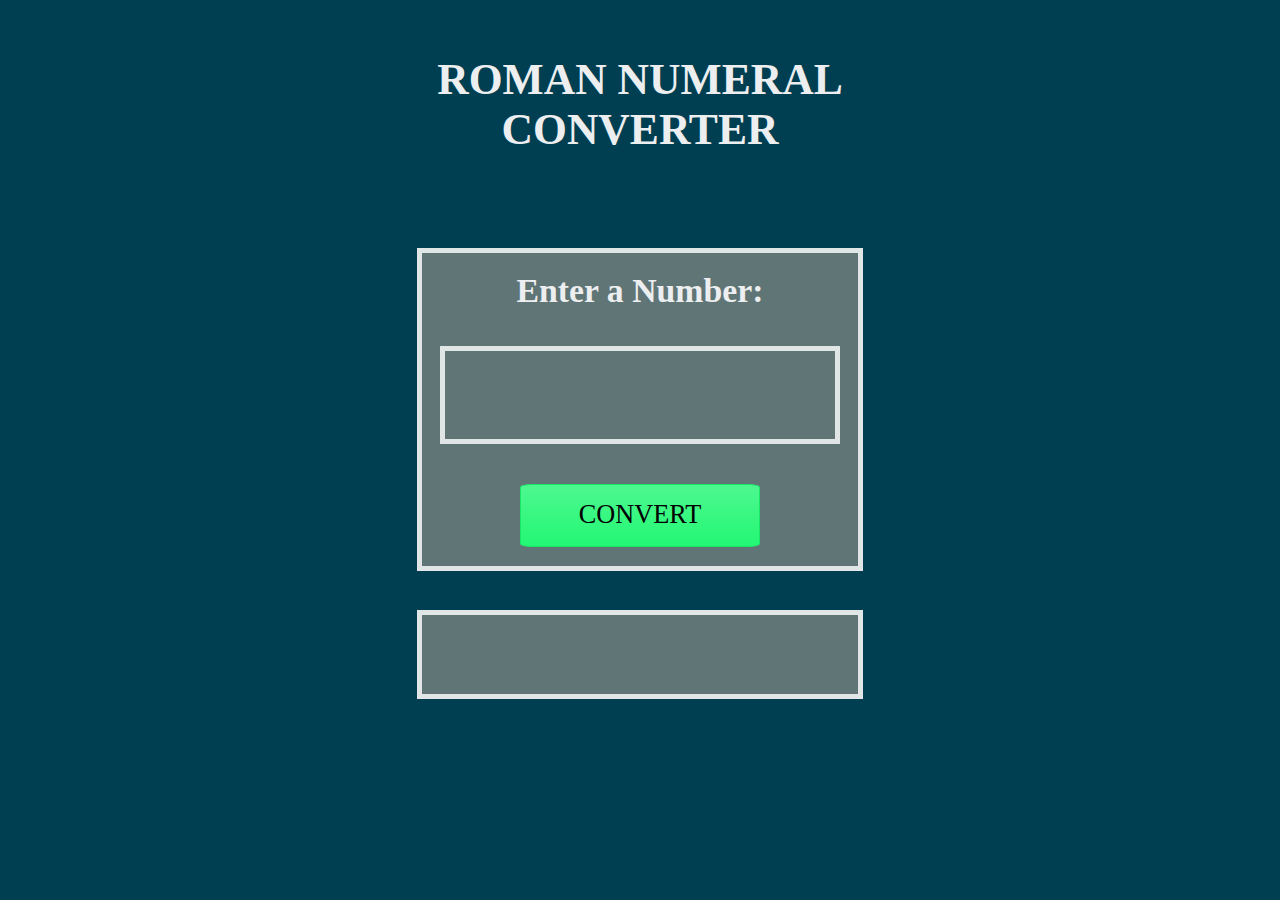
==== commit 48074af3: "final" ====
--- a/index.html
+++ b/index.html
@@ -3,7 +3,7 @@
   <head>
     <meta charset="UTF-8" />
     <meta name="viewport" content="width=device-width, initial-scale=1.0" />
-    <link rel="stylesheet" href="style.css" />
+    <link rel="stylesheet" href="styles.css" />
     <title>Build a Roman Numeral Converter</title>
   </head>
   <body>
@@ -11,17 +11,13 @@
       <h1>ROMAN NUMERAL CONVERTER</h1>
       <form>
         <fieldset>
-          <label for="number">Enter a Number:</label><br/>
+          <label for="number">Enter a Number:</label><br />
           <input type="number" id="number" />
           <button class="btn" type="submit" id="convert-btn">CONVERT</button>
         </fieldset>
       </form>
-      <div id="output" class="output <!-- "hidden"-->
-        123 HARDCODE
-      </div>
+      <div id="output" class="output"></div>
     </main>
     <script src="script.js"></script>
   </body>
 </html>
-
-
--- a/styles.css
+++ b/styles.css
@@ -0,0 +1,148 @@
+:root {
+  /*margins*/
+  --margin-xxs: 0.25rem;
+  --margin-xs: 0.5rem;
+  --margin-s: 0.75rem;
+  --margin-m: 1rem;
+  --margin-l: 1.25rem;
+  --margin-xl: 1.5rem;
+  --margin-xxl: 1.75rem;
+  --margin-xxxl: 2.5rem;
+
+  /*Colors*/
+  --bg: #003e51;
+  --font: #eceeef;
+  --error: #a94342;
+  --success: #0d7d38;
+  --gray: #607576;
+  --white: #e0e5e6;
+  --btn: linear-gradient(#4df88f, #23f774);
+  --border: #18e667;
+
+  /*Fonts*/
+  --ff: "Geo", serif;
+  --ff1: "Stardos Stencil", serif;
+  --tiny: clamp(0.5628rem, 0.7208rem + -0.1317vw, 0.6944rem) var(--ff);
+  --small: clamp(0.7502rem, 0.85rem + -0.0831vw, 0.8333rem) var(--ff);
+  --p: clamp(1rem, 1rem + 0.7705vw, 1rem) var(--ff);
+  --h6: clamp(1.2rem, 1.1734rem + 0.133vw, 1.333rem) var(--ff);
+  --h5: clamp(1.44rem, 1.3726rem + 0.3369vw, 1.7769rem) var(--ff);
+  --h4: clamp(1.728rem, 1.5999rem + 0.6406vw, 2.3686rem) var(--ff);
+  --h3: clamp(2.0736rem, 1.8569rem + 1.0837vw, 3.1573rem) var(--ff1);
+  --h2: clamp(2.4883rem, 2.1442rem + 1.7204vw, 4.2087rem) var(--ff1);
+  --h1: clamp(2.986rem, 2.4611rem + 2.6242vw, 5.6102rem) var(--ff1);
+  --big: clamp(3.5832rem, 2.8041rem + 3.8953vw, 7.4784rem) var(--ff1);
+}
+
+*,
+*::before,
+*::after {
+  box-sizing: border-box;
+}
+
+* {
+  margin: 0;
+  padding: 0;
+  font-size: 16px;
+}
+
+form,
+.output,
+input {
+  font: var(--h5);
+  background-color: var(--gray);
+  color: var(--font);
+  border: 0.2em solid var(--white);
+}
+
+form,
+.output {
+  width: 90%;
+  max-width: 31em;
+  margin: 1.5em 0 0 0;
+  padding: 0.7em;
+  overflow-x: hidden;
+}
+
+form {
+  text-align: center;
+}
+
+.output {
+  min-height: 3.4em;
+  text-align: center;
+  white-space: normal;
+  word-wrap: break-word;
+}
+
+input {
+  display: block;
+  width: 100%;
+  padding: 0.3em 0.75em;
+  height: 3.75em;
+  margin: 0.6em 0;
+}
+
+fieldset {
+  border: none;
+}
+
+form,
+.output,
+.btn {
+  font: var(--h5);
+}
+
+.btn {
+  background-image: var(--btn);
+  cursor: pointer;
+  text-decoration: none;
+  border: 1px solid var(--border);
+  border-radius: 5%;
+  width: 60%;
+  margin-top: 0.9em;
+  padding: 0.6em 1em;
+}
+
+.btn:hover {
+  background-color: var(--success);
+  color: var(--white);
+  scale: 1.1;
+}
+
+body,
+main {
+  margin: 0 auto;
+}
+
+body {
+  min-height: 100vh;
+  background-color: var(--bg);
+}
+
+main {
+  max-width: 31em;
+  display: flex;
+  flex-direction: column;
+  align-items: center;
+  justify-content: center;
+}
+
+h1,
+label {
+  color: var(--font);
+}
+
+h1 {
+  font: var(--h3);
+  text-align: center;
+  margin: 1.25em auto;
+  font-weight: bold;
+}
+
+label {
+  display: inline-block;
+  font: var(--h4);
+  margin-bottom: 0.6em;
+  font-weight: bold;
+}
